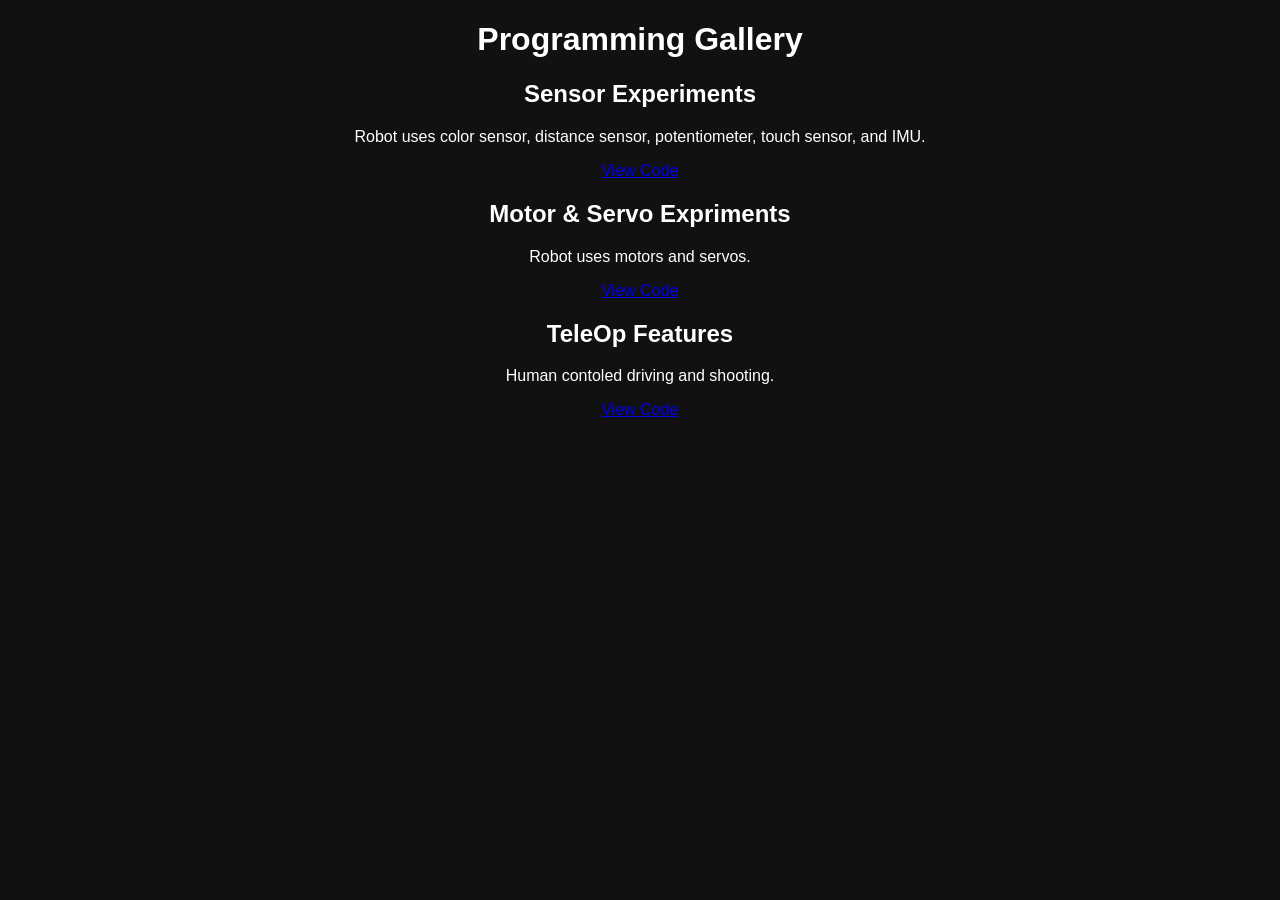
==== programming.html @ 2496e1d0 "Update programming.html" ====
<!DOCTYPE html>
<html>
<head>
  <title>Programming Gallery</title>
  <link rel="stylesheet" href="style.css">
</head>
<body>

<h1>Programming Gallery</h1>

<div class="gallery">

  <div class="card">
    <!--img src="images/auto.jpg" alt="Autonomous"-->
    <h2>Sensor Experiments</h2>
    <p>Robot uses color sensor, distance sensor, potentiometer, touch sensor, and IMU.</p>
    <a href="https://github.com/yourteam/autonomous">View Code</a>
  </div>

  <div class="card">
    <!--img src="images/vision.jpg" alt="Vision">-->
    <h2>Motor & Servo Expriments</h2>
    <p>Robot uses motors and servos.</p>
    <a href="https://github.com/yourteam/vision">View Code</a>
  </div>

  <div class="card">
    <!--img src="images/dashboard.jpg" alt="Dashboard"-->
    <h2>TeleOp Features</h2>
    <p>Human contoled driving and shooting.</p>
    <a href="https://github.com/yourteam/dashboard">View Code</a>
  </div>

</div>

</body>
</html>
---- style.css ----
body {
  font-family: Arial;
  background: #111;
  color: white;
  text-align: center;
}
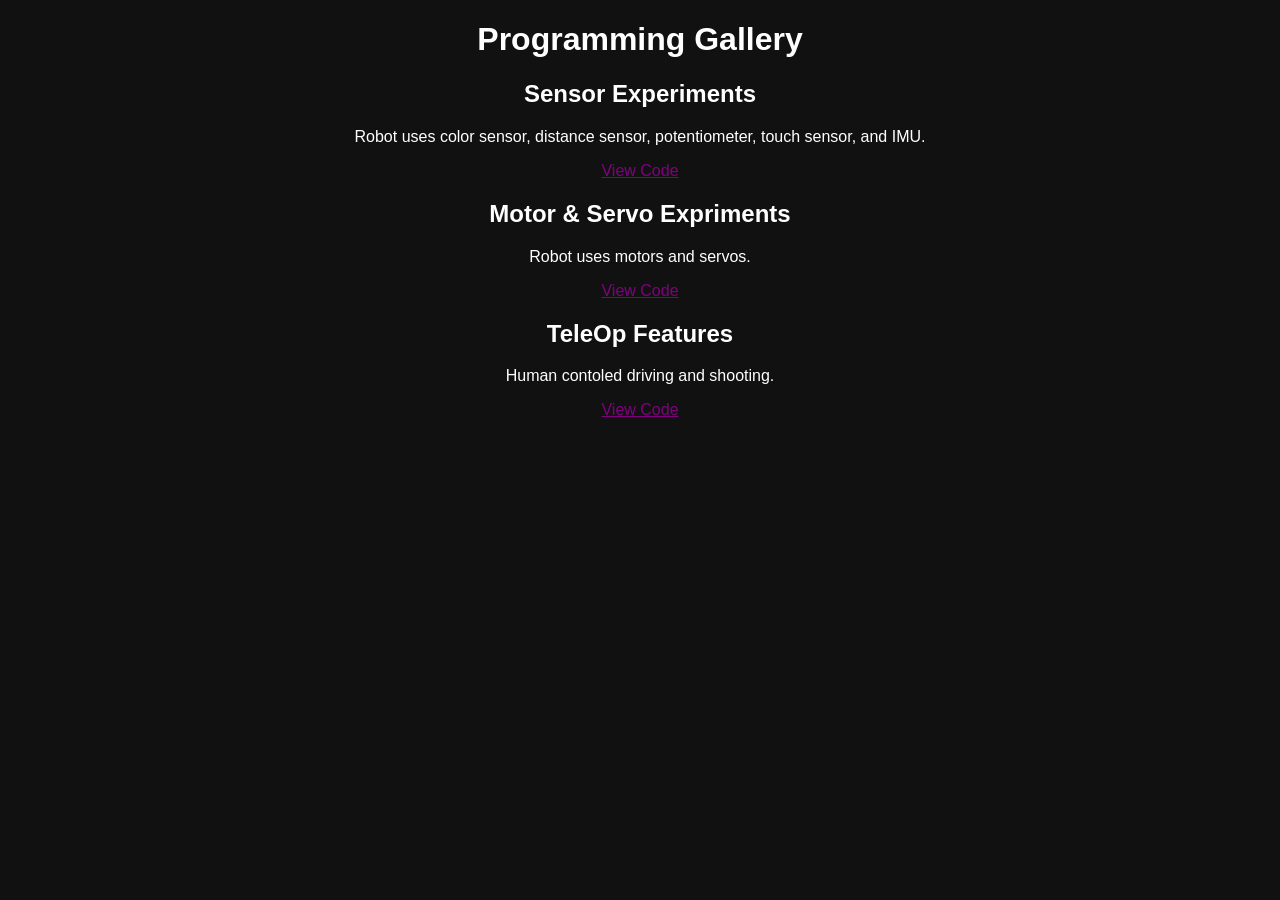
==== commit f1781916: "Update programming.html" ====
--- a/programming.html
+++ b/programming.html
@@ -14,21 +14,21 @@
     <!--img src="images/auto.jpg" alt="Autonomous"-->
     <h2>Sensor Experiments</h2>
     <p>Robot uses color sensor, distance sensor, potentiometer, touch sensor, and IMU.</p>
-    <a href="https://github.com/yourteam/autonomous">View Code</a>
+    <a href="https://github.com/EpicNoodless/Sensors">View Code</a>
   </div>
 
   <div class="card">
     <!--img src="images/vision.jpg" alt="Vision">-->
     <h2>Motor & Servo Expriments</h2>
     <p>Robot uses motors and servos.</p>
-    <a href="https://github.com/yourteam/vision">View Code</a>
+    <a href="https://github.com/EpicNoodless/MotorServos">View Code</a>
   </div>
 
   <div class="card">
     <!--img src="images/dashboard.jpg" alt="Dashboard"-->
     <h2>TeleOp Features</h2>
     <p>Human contoled driving and shooting.</p>
-    <a href="https://github.com/yourteam/dashboard">View Code</a>
+    <a href="https://github.com/EpicNoodless/TeleOp">View Code</a>
   </div>
 
 </div>
--- a/style.css
+++ b/style.css
@@ -3,4 +3,23 @@
   background: #111;
   color: white;
   text-align: center;
+  a {
+    color: purple;
+  }
+
+  /* Visited link */
+  a:visited {
+    color: red;
+  }
+
+  /* Mouse hover */
+  a:hover {
+    color: blue;
+  }
+
+  /* While clicking */
+  a:active {
+    color: green;
+  }
+
 }
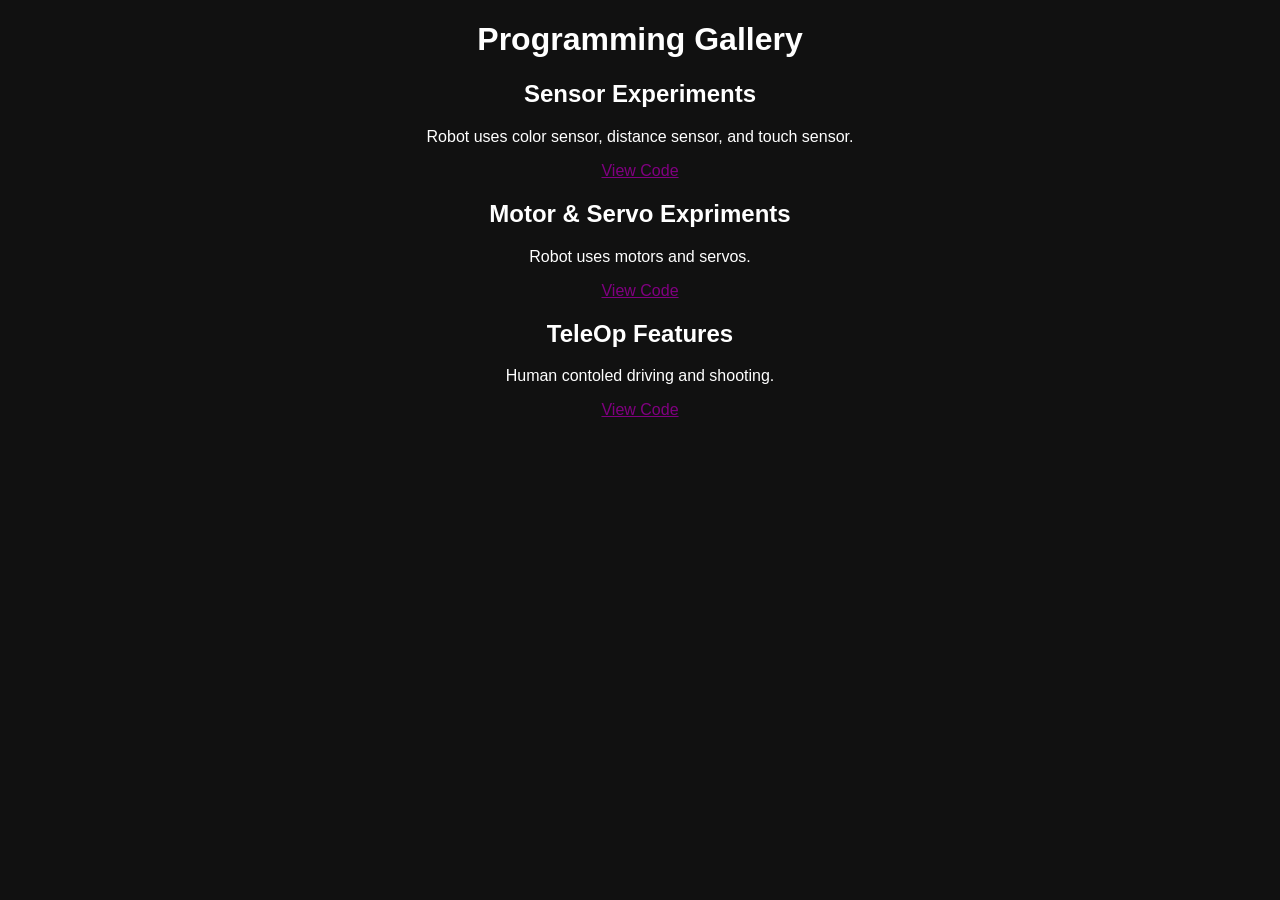
==== commit b178c807: "Update programming.html" ====
--- a/programming.html
+++ b/programming.html
@@ -13,7 +13,8 @@
   <div class="card">
     <!--img src="images/auto.jpg" alt="Autonomous"-->
     <h2>Sensor Experiments</h2>
-    <p>Robot uses color sensor, distance sensor, potentiometer, touch sensor, and IMU.</p>
+    <!--<p>Robot uses color sensor, distance sensor, potentiometer, touch sensor, and IMU.</p>-->
+    <p>Robot uses color sensor, distance sensor, and touch sensor.</p>
     <a href="https://github.com/EpicNoodless/Sensors">View Code</a>
   </div>
 
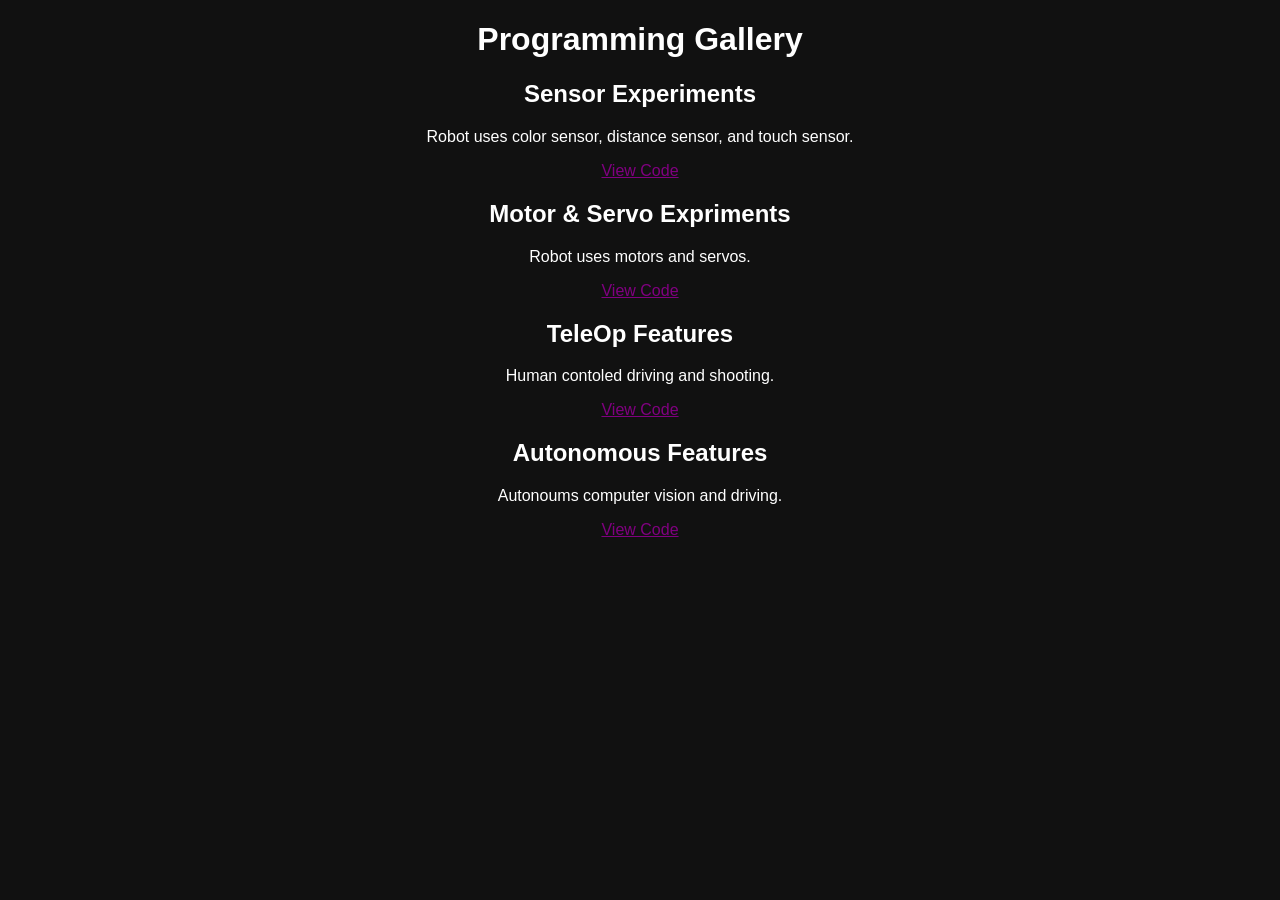
==== commit 239f7975: "Update programming.html" ====
--- a/programming.html
+++ b/programming.html
@@ -32,6 +32,13 @@
     <a href="https://github.com/EpicNoodless/TeleOp">View Code</a>
   </div>
 
+<div class="card">
+    <!--img src="images/dashboard.jpg" alt="Dashboard"-->
+    <h2>Autonomous Features</h2>
+    <p>Autonoums computer vision and driving.</p>
+    <a href="https://github.com/EpicNoodless/Autonomous">View Code</a>
+  </div>
+  
 </div>
 
 </body>
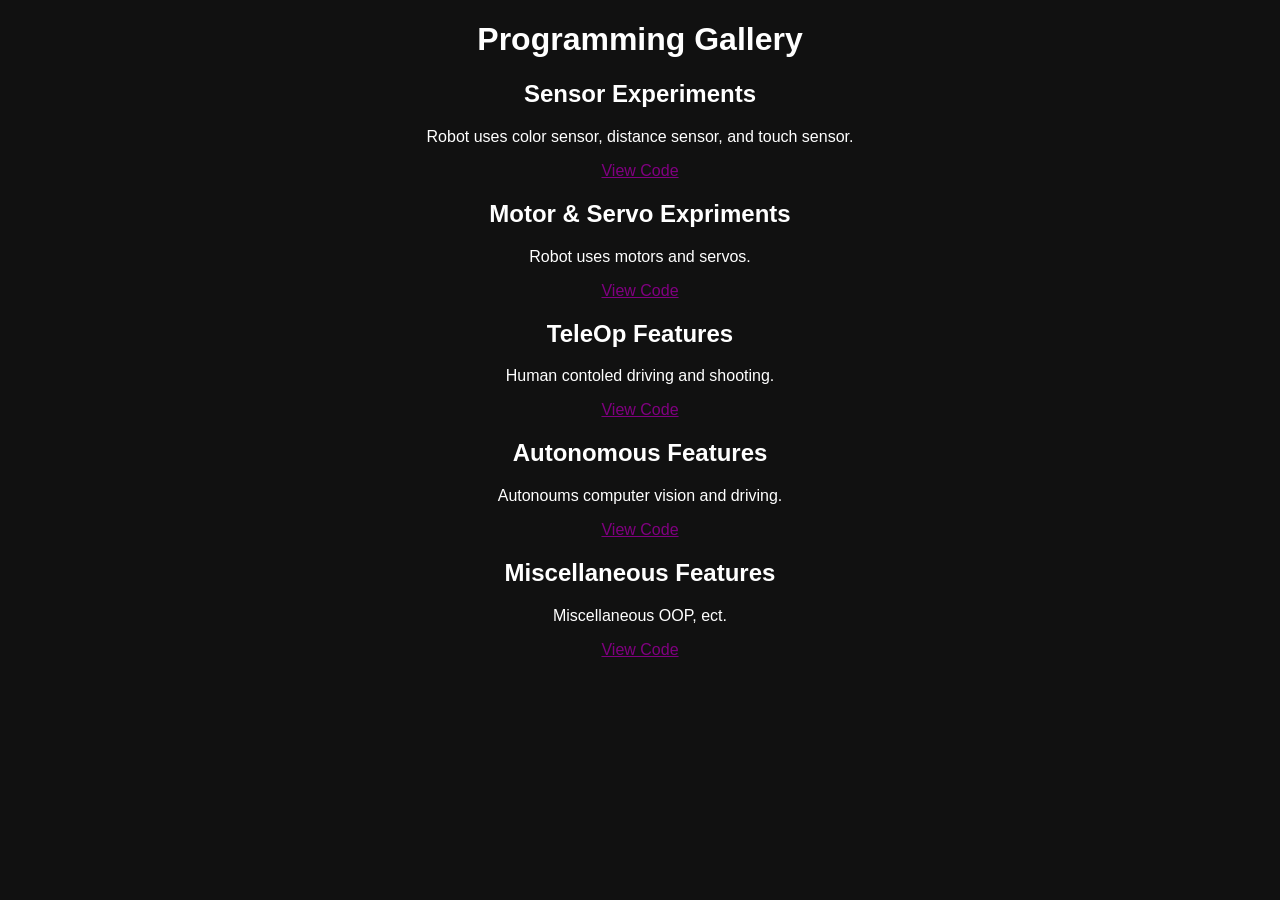
==== commit f7f28783: "Update programming.html" ====
--- a/programming.html
+++ b/programming.html
@@ -32,11 +32,18 @@
     <a href="https://github.com/EpicNoodless/TeleOp">View Code</a>
   </div>
 
-<div class="card">
+  <div class="card">
     <!--img src="images/dashboard.jpg" alt="Dashboard"-->
     <h2>Autonomous Features</h2>
     <p>Autonoums computer vision and driving.</p>
     <a href="https://github.com/EpicNoodless/Autonomous">View Code</a>
+  </div>
+
+  <div class="card">
+    <!--img src="images/dashboard.jpg" alt="Dashboard"-->
+    <h2>Miscellaneous Features</h2>
+    <p>Miscellaneous OOP, ect.</p>
+    <a href="https://github.com/EpicNoodless/Miscellaneous">View Code</a>
   </div>
   
 </div>
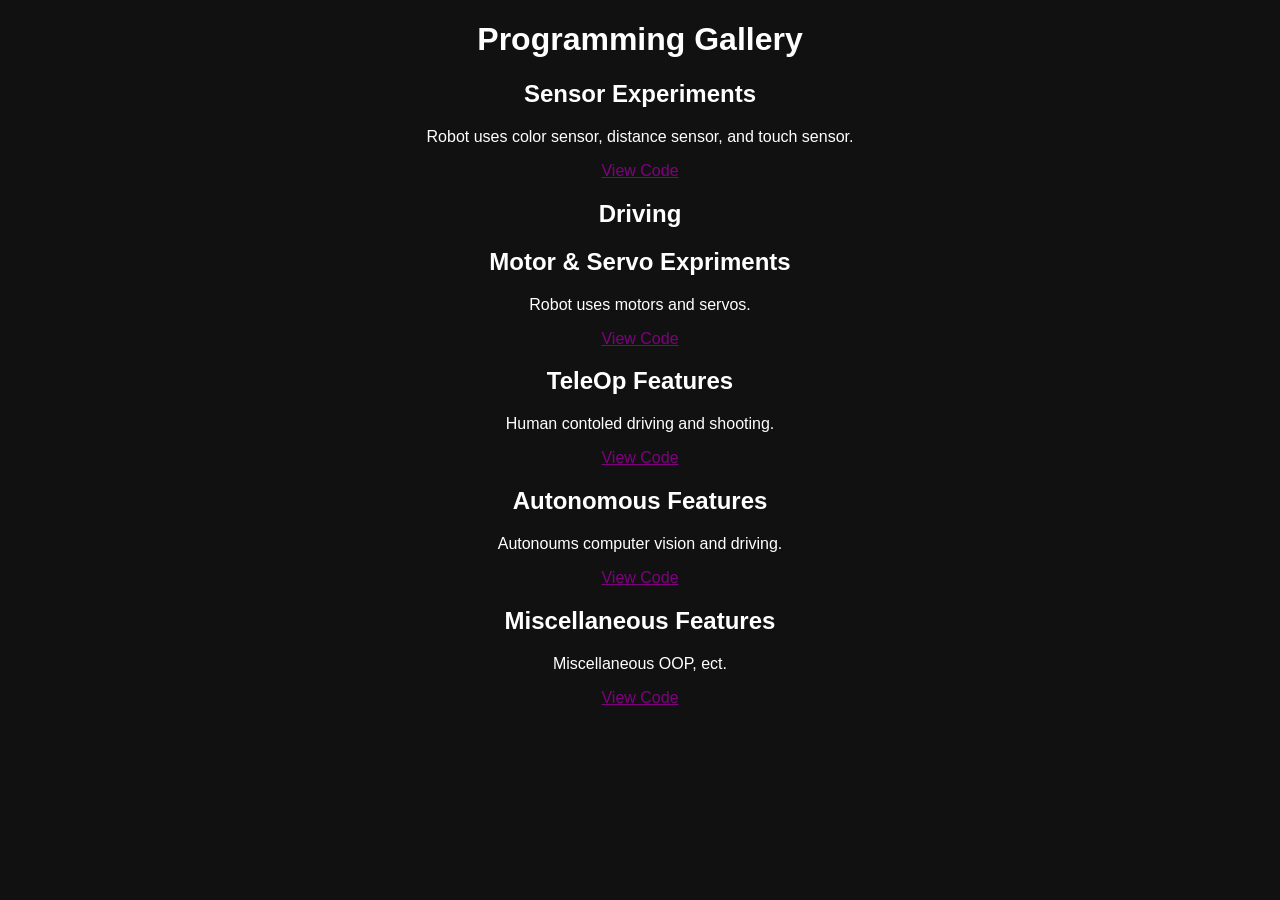
==== commit ed021acf: "Update programming.html" ====
--- a/programming.html
+++ b/programming.html
@@ -16,6 +16,13 @@
     <!--<p>Robot uses color sensor, distance sensor, potentiometer, touch sensor, and IMU.</p>-->
     <p>Robot uses color sensor, distance sensor, and touch sensor.</p>
     <a href="https://github.com/EpicNoodless/Sensors">View Code</a>
+  </div>
+
+  <div class="card">
+    <!--img src="images/auto.jpg" alt=""-->
+    <h2>Driving</h2>
+    <!--<p>This includes two motor drive, four motor drive, field oriented driving, and robot oriented driving.</p>
+    <a href=" https://github.com/EpicNoodless/Driving/tree/main">View Code</a>
   </div>
 
   <div class="card">
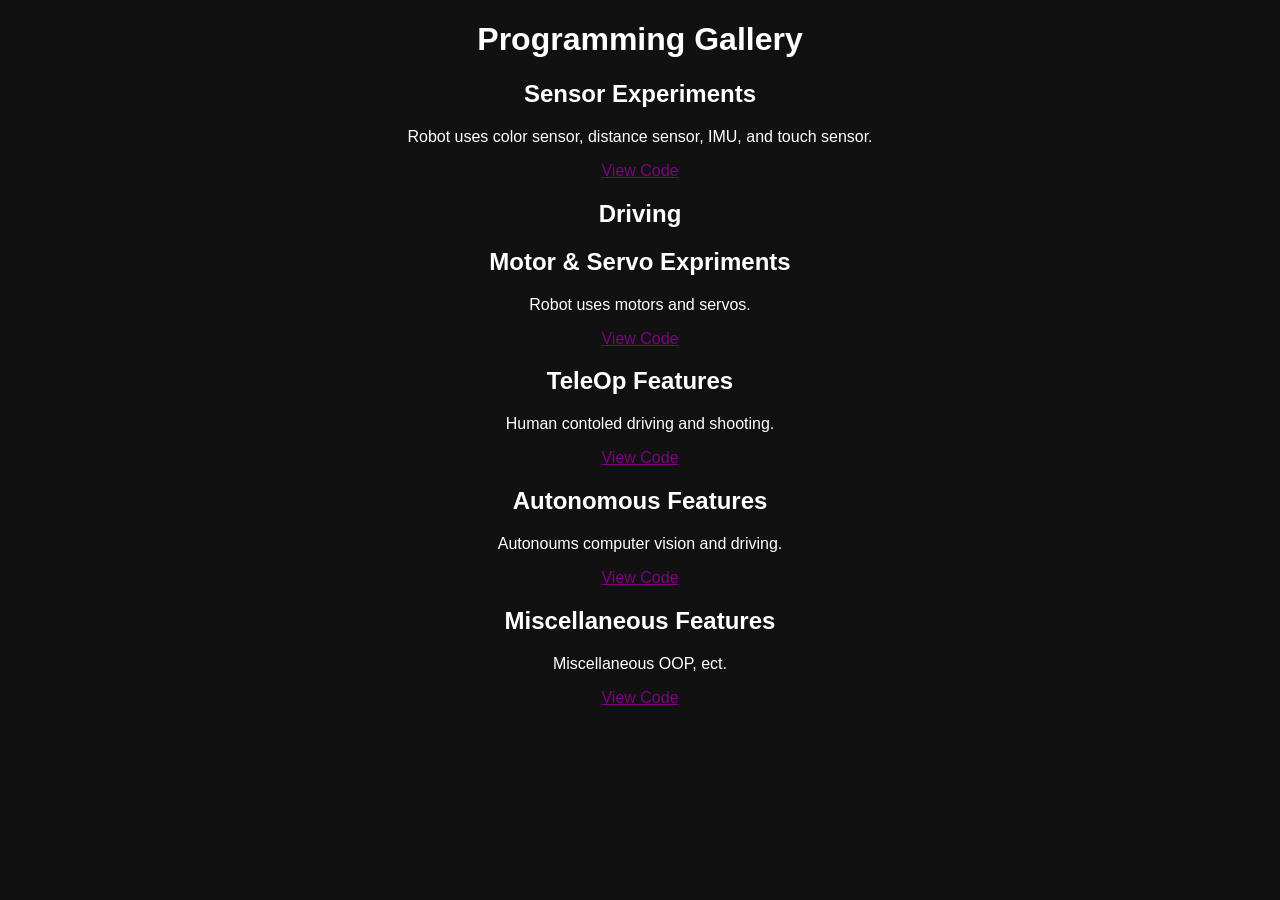
==== commit 35f7a600: "Update programming.html" ====
--- a/programming.html
+++ b/programming.html
@@ -14,7 +14,7 @@
     <!--img src="images/auto.jpg" alt="Autonomous"-->
     <h2>Sensor Experiments</h2>
     <!--<p>Robot uses color sensor, distance sensor, potentiometer, touch sensor, and IMU.</p>-->
-    <p>Robot uses color sensor, distance sensor, and touch sensor.</p>
+    <p>Robot uses color sensor, distance sensor, IMU, and touch sensor.</p>
     <a href="https://github.com/EpicNoodless/Sensors">View Code</a>
   </div>
 
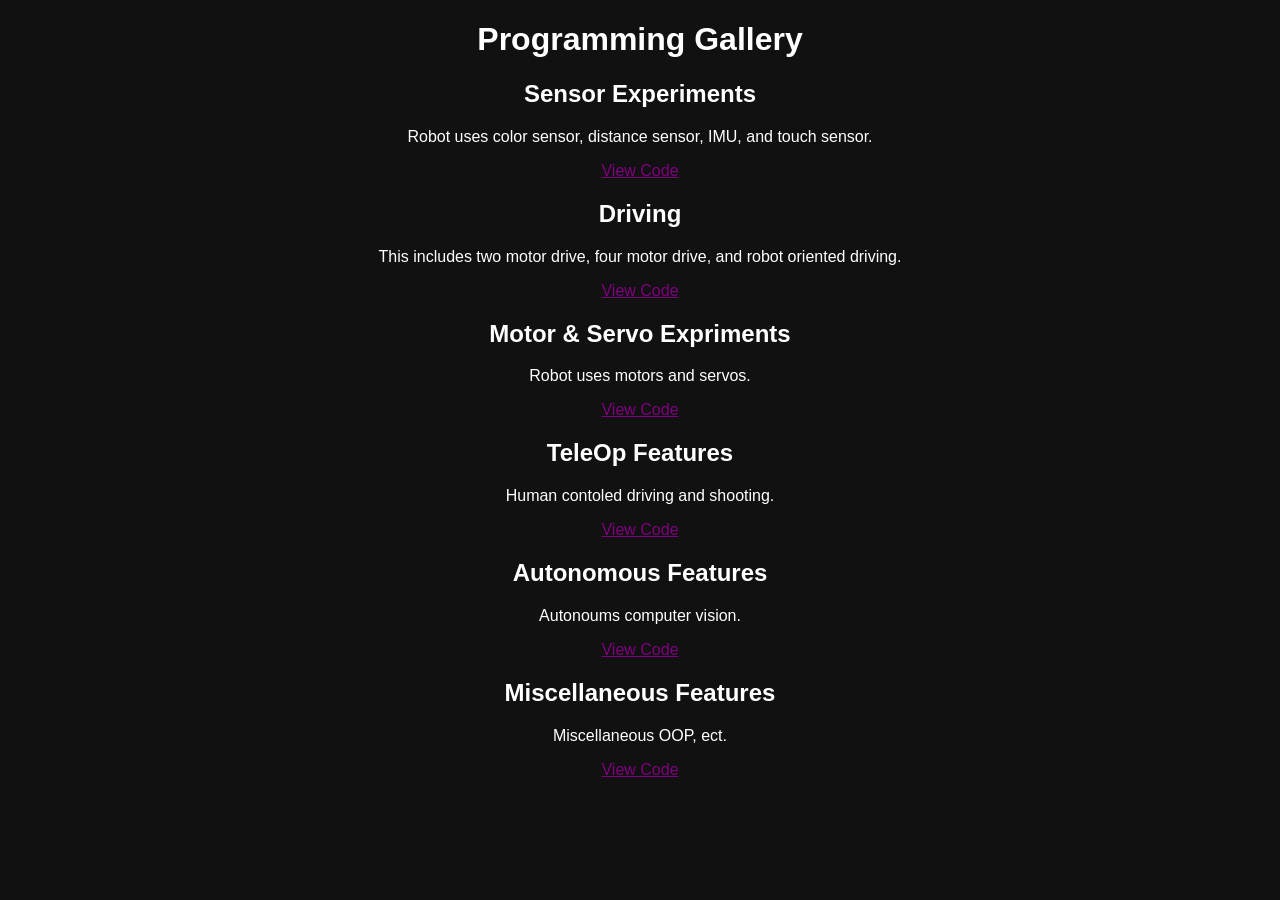
==== commit 979a2960: "Update programming.html" ====
--- a/programming.html
+++ b/programming.html
@@ -21,7 +21,7 @@
   <div class="card">
     <!--img src="images/auto.jpg" alt=""-->
     <h2>Driving</h2>
-    <!--<p>This includes two motor drive, four motor drive, field oriented driving, and robot oriented driving.</p>
+    <p>This includes two motor drive, four motor drive, and robot oriented driving.</p>
     <a href=" https://github.com/EpicNoodless/Driving/tree/main">View Code</a>
   </div>
 
@@ -42,7 +42,7 @@
   <div class="card">
     <!--img src="images/dashboard.jpg" alt="Dashboard"-->
     <h2>Autonomous Features</h2>
-    <p>Autonoums computer vision and driving.</p>
+    <p>Autonoums computer vision.</p>
     <a href="https://github.com/EpicNoodless/Autonomous">View Code</a>
   </div>
 
